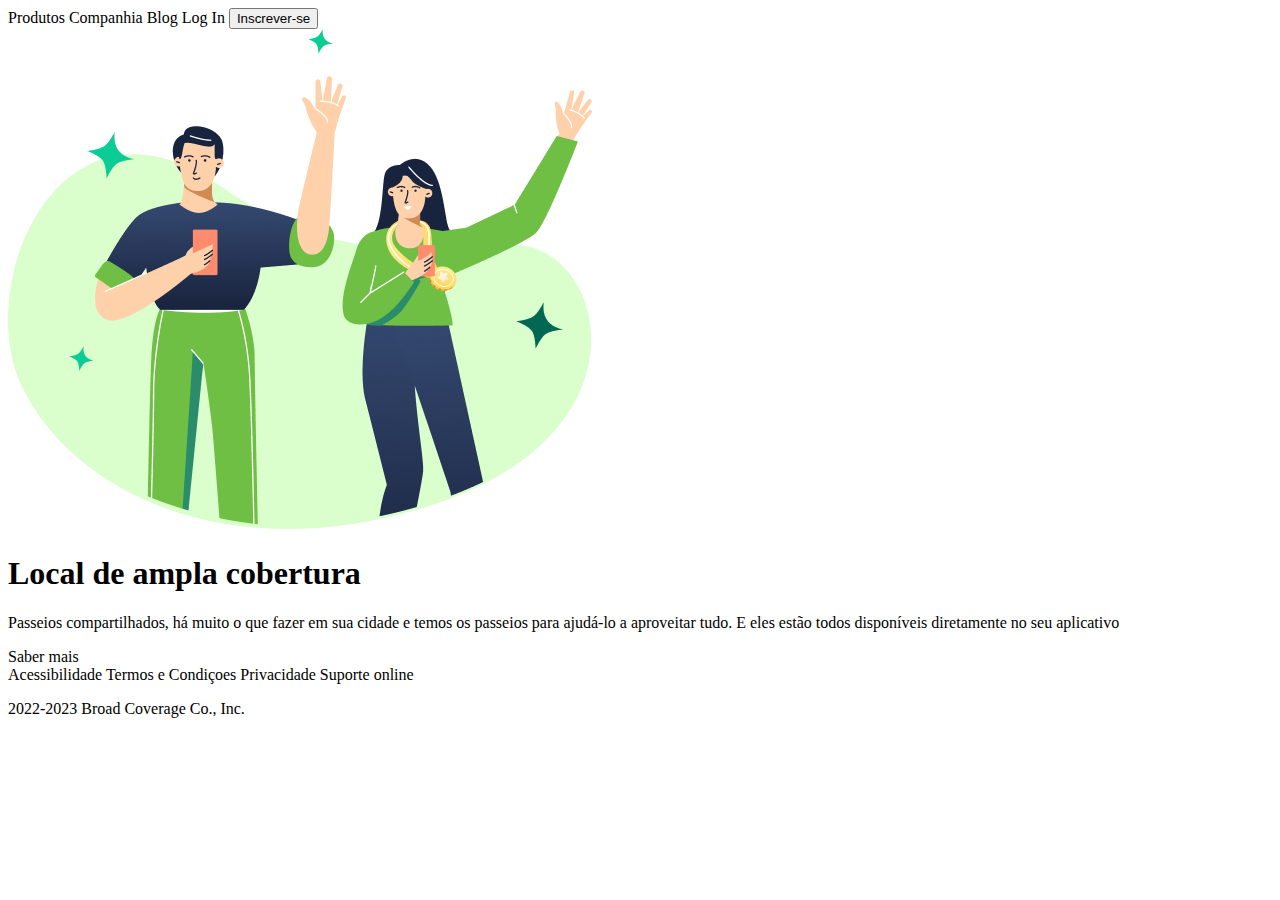
==== Projetobase-Fig.html @ 763fc311 "Projeto-base-fig" ====
<!DOCTYPE html>
<html lang="Pt-br">
<head>
    <style>
        @import url('https://fonts.googleapis.com/css2?family=Poppins:wght@400;500;700&display=swap');
        </style>
    <link rel="stylesheet" href="./projeto-Resp3.css"/>
    <meta charset="UTF-8">
    <meta http-equiv="X-UA-Compatible" content="IE=edge">
    <meta name="viewport" content="width=device-width, initial-scale=1.0">
    <title>BroadCoverage.page</title>
</head>
<body>
    <div class="container">
        <header >
        <div class="box-header">
            <a class="header-link">Produtos</a>
            <a class="header-link">Companhia</a>
            <a class="header-link">Blog</a>
            <a class="header-link">Log In</a>
            <button>Inscrever-se</button>
        </div>
        </header>
        <main>
            <img alt="PositiveCongratulations.png " src="./imageproject/(Positive) Congratulation You get 40 point for your ride (1).png">
        <div class="boxtext">
            <h1>Local de ampla cobertura</h1>
            <p>Passeios compartilhados, há muito o que fazer em sua cidade e temos os passeios para ajudá-lo a aproveitar tudo. E eles estão todos disponíveis diretamente no seu aplicativo</p>
            <a class="bottom-link">Saber mais</a>
        </div>
        <div class="box-footer" >
           <a class="link-footer">Acessibilidade</a>
           <a class="link-footer">Termos e Condiçoes</a>
           <a class="link-footer">Privacidade</a>
           <a class="link-footer">Suporte online</a>   
           <p id="copy"> 2022-2023 Broad Coverage Co., Inc.</p>
        </div>
        </main>
    </div>
</body>
</html>
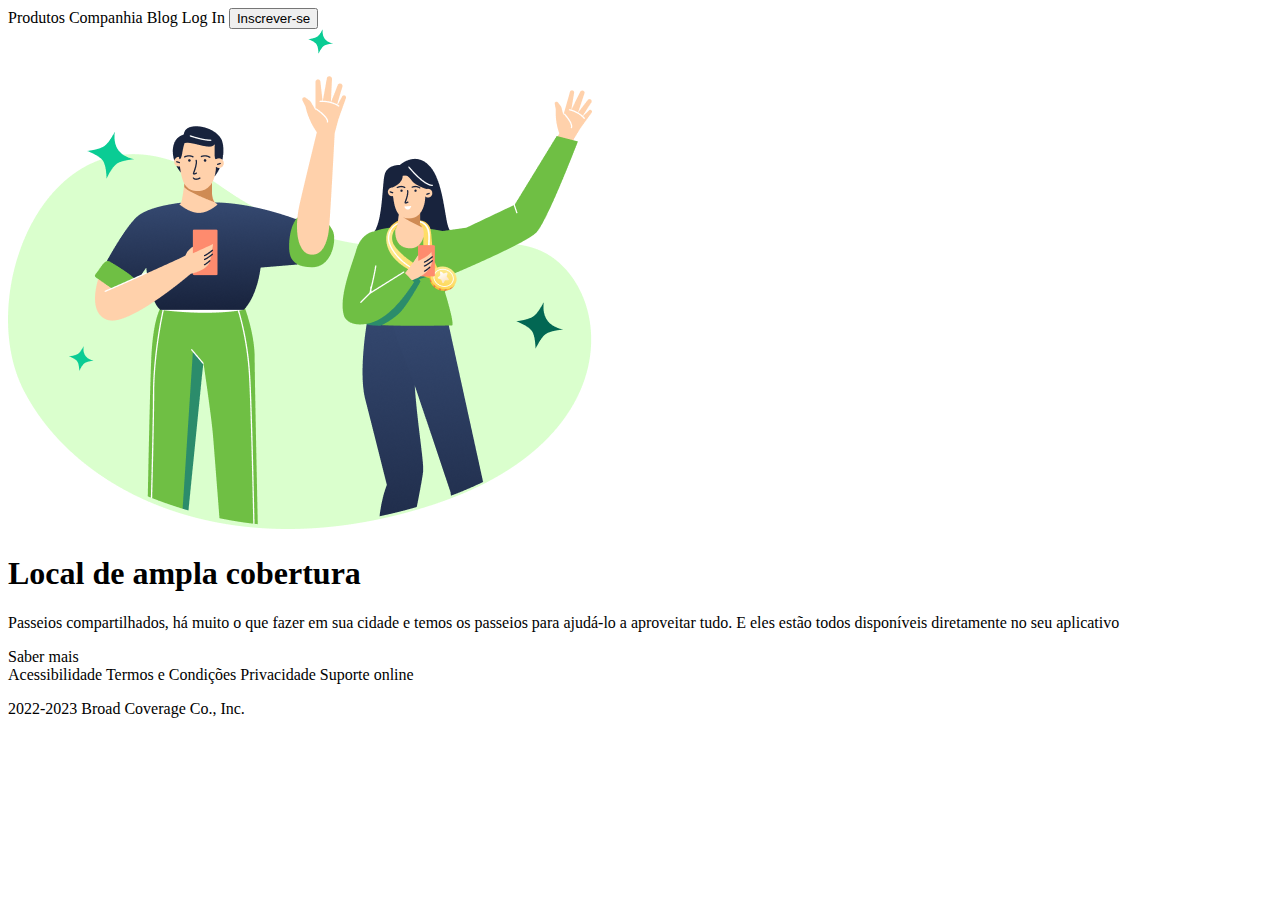
==== commit d9714b84: "alteração no link do projeto" ====
--- a/Projetobase-Fig.html
+++ b/Projetobase-Fig.html
@@ -30,7 +30,7 @@
         </div>
         <div class="box-footer" >
            <a class="link-footer">Acessibilidade</a>
-           <a class="link-footer">Termos e Condiçoes</a>
+           <a class="link-footer">Termos e Condições</a>
            <a class="link-footer">Privacidade</a>
            <a class="link-footer">Suporte online</a>   
            <p id="copy"> 2022-2023 Broad Coverage Co., Inc.</p>
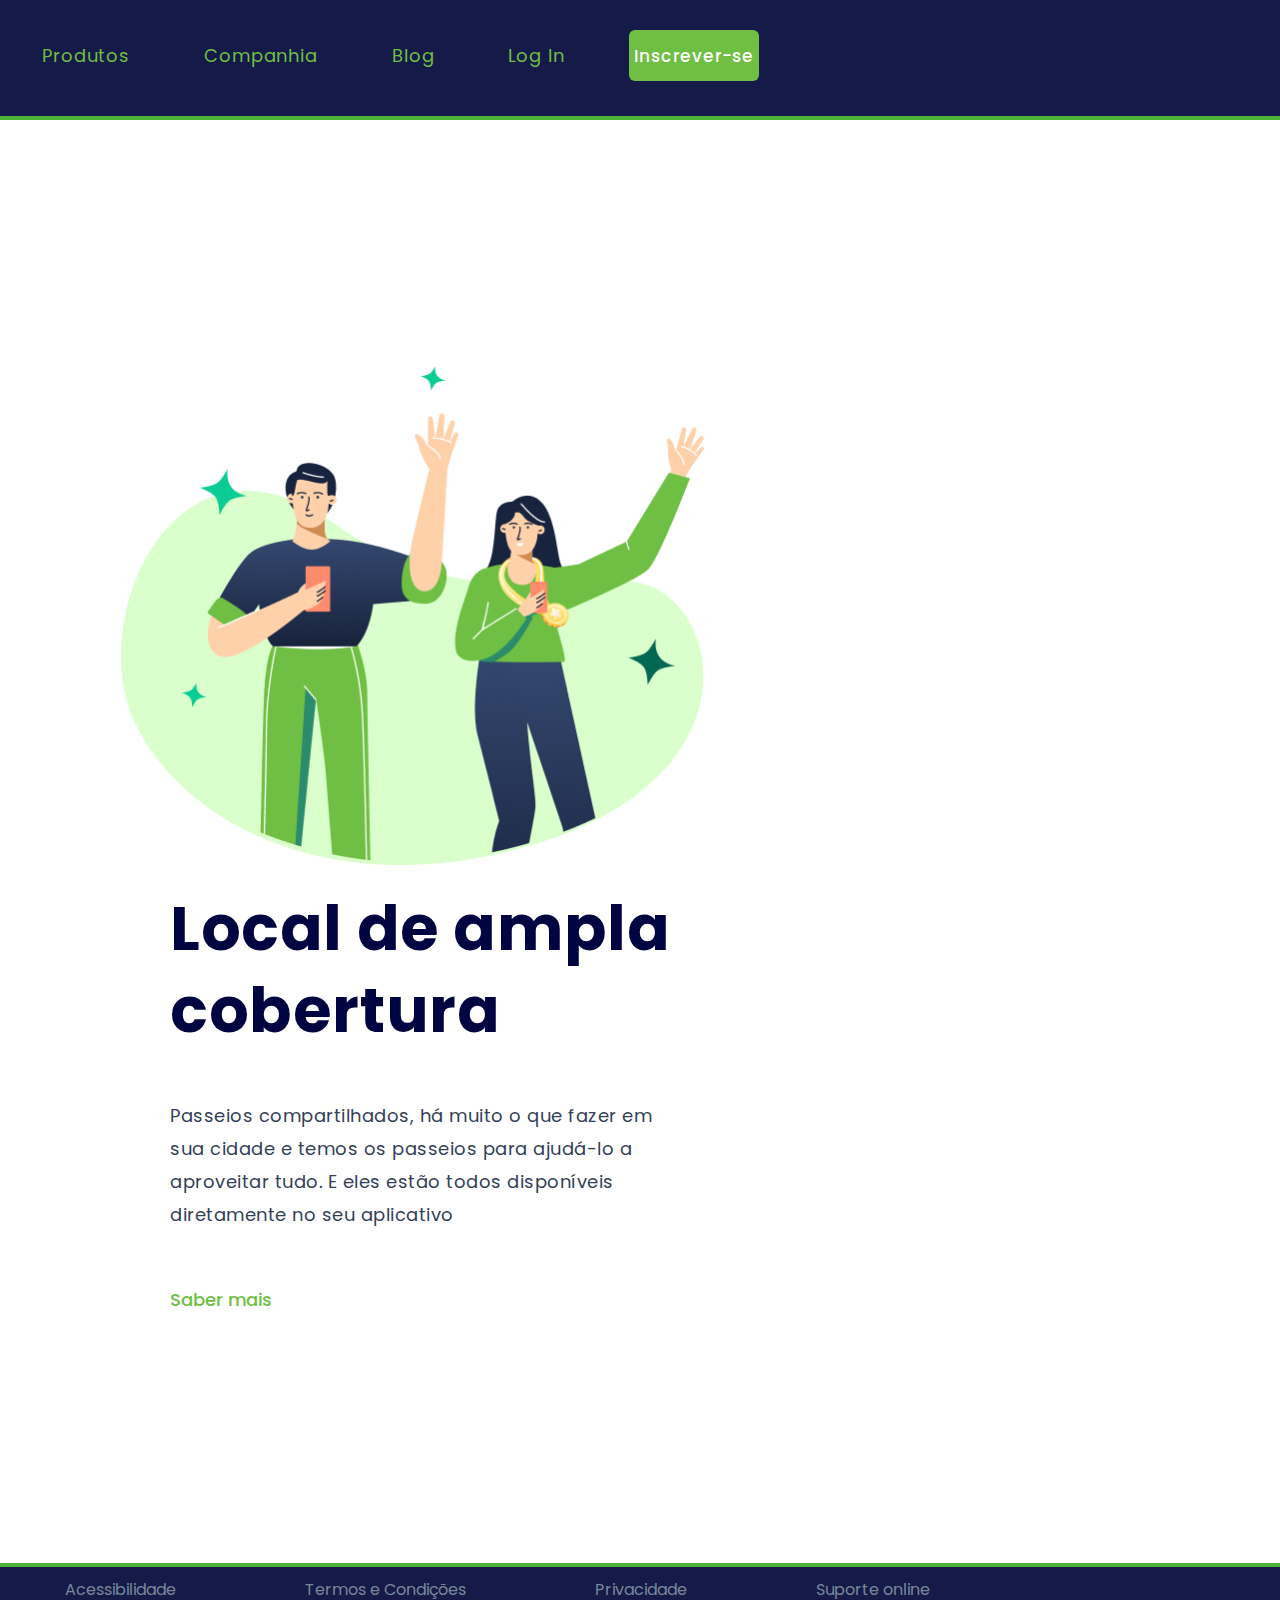
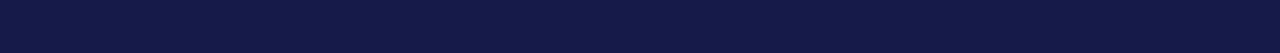
==== commit 903abdb9: "alteração do link CSS" ====
--- a/Projetobase-Fig.html
+++ b/Projetobase-Fig.html
@@ -4,7 +4,7 @@
     <style>
         @import url('https://fonts.googleapis.com/css2?family=Poppins:wght@400;500;700&display=swap');
         </style>
-    <link rel="stylesheet" href="./projeto-Resp3.css"/>
+    <link rel="stylesheet" href="./Projetobase-Fig.css"/>
     <meta charset="UTF-8">
     <meta http-equiv="X-UA-Compatible" content="IE=edge">
     <meta name="viewport" content="width=device-width, initial-scale=1.0">
--- a/Projetobase-Fig.css
+++ b/Projetobase-Fig.css
@@ -0,0 +1,223 @@
+*{
+    margin: 0;
+    padding: 0;
+    box-sizing: border-box;
+    font-family: 'Poppins', sans-serif;
+}
+
+.container{
+    width: 100vw;
+    height: 100vh;
+}
+
+
+.boxtext{
+    display: inline-block;
+}
+
+h1{
+    font-weight: 700;
+    font-size: 62px;
+    line-height: 82px;
+    letter-spacing: 0.596154px;
+    color: #000440;
+    width: 582px;
+    margin-bottom: 47px;
+}
+
+p{
+    font-weight: 400;
+    font-size: 18px;
+    line-height: 33px;
+    letter-spacing: 0.5px;
+    color: #333f58;
+    width: 493px;
+    margin-bottom: 55px;
+}
+
+.bottom-link{
+    font-weight: 500;
+    font-size: 18px;
+    line-height: 27px;
+    color:#6FBF44;
+    cursor: pointer;
+}
+
+.bottom-link:hover{
+    color: #778899;
+}
+
+.header-link{
+    font-weight: 400;
+    font-size: 18px;
+    line-height: 21px;
+    letter-spacing: 0.875px;
+    color:#6FBF44 ;
+    margin: 47px 28px 0px 42px;
+    cursor: pointer;
+}
+
+.header-link:hover{
+    color: #3d3f74	;
+}
+
+button{
+    background: #6FBF44;
+    border: 1px solid #4CB538;
+    border-radius: 6px;
+    font-weight: 500;
+    font-size: 17px;
+    line-height: 24px;
+    letter-spacing: 1px;
+    width: 130px;
+    height: 51px;
+    border: none;
+    margin-left: 32px;
+    margin-top: 30px;
+    cursor: pointer;
+    color:#ffffff;
+    
+}
+
+button:hover{
+    background-color: #3d3f74;
+    color:#6FBF44
+}
+
+.box-header{
+    width: 100vw;
+    height: 120px;
+    background-color: #161A49;
+    border-bottom: solid 4px #4CB538;
+}
+
+
+img{
+    display: inline-block;
+    width: 595.18px;
+    height: 500px;
+    margin: 246px 84px 0px 121px ;
+}
+
+.box-footer{
+    width: 100vw;
+    height: 90px;
+    background-color: #161A49;
+    margin-top: 250px;
+    border-top: solid 4px #4CB538;
+}
+
+.link-footer{
+    color: #778899 ;
+    font-weight: 400;
+    font-size: 16px;
+    margin: 25px 60px 0px 65px ;
+    position: relative;
+    top: 10px;
+    cursor: pointer;
+}
+
+.link-footer:hover{
+    color:#4CB538;
+}
+
+#copy{
+    position: relative;
+    left: 1300px;
+    color: #474a51;
+    bottom: 10px;
+}
+
+@media screen and (max-width:1386px){
+    .boxtext{
+        margin-left: 170px;
+        margin-top: 15px;
+    }
+}
+
+@media screen and (max-width:1003.50px){
+
+    *{
+        margin: 0;
+        padding: 0;
+    }
+
+    body{
+        height: 100%;
+        width: 100%;
+    }
+
+
+    img{
+        position: relative;
+        margin: 0;
+        width: 312px;
+        left: 125px;
+        height: 288px;
+        margin: 490px 39px 0 39px;
+        position: relative;
+        display: block;
+    }
+
+    .boxtext{
+        margin: 60px;
+        display: block;
+        position: relative;
+        bottom:650px;
+        align-items: center;
+        width: 100vw;
+    }
+
+    .box-footer{
+        display: none;
+    }
+
+    .header-link{
+        display: none;
+    }
+
+    .box-header{
+        position: relative;
+        min-width: 565px;
+        
+    }
+
+    h1{ margin: 0;
+        font-weight: 700;
+        font-size: 30px;
+        line-height: 30px;
+        text-align: center;
+        letter-spacing: 0.596154px;
+        color: #161A49;
+        position: relative;
+        bottom: 90px;
+        width: 278px;
+        height: 60px;
+        margin-left: 125px;
+        
+    }
+
+    .bottom-link{
+        font-weight: 500;
+        font-size: 18px;
+        line-height: 27px;
+        color: #6FBF44;
+        cursor: pointer;
+        margin-left: 200px;
+    }
+
+    p{
+        
+        font-weight: 400;
+        font-size: 18px;
+        line-height: 33px;
+        text-align: center;
+        letter-spacing: 0.5px;
+        color: #4B505A;
+       
+    }
+
+    button{
+        margin-left: 417px;
+    }
+}